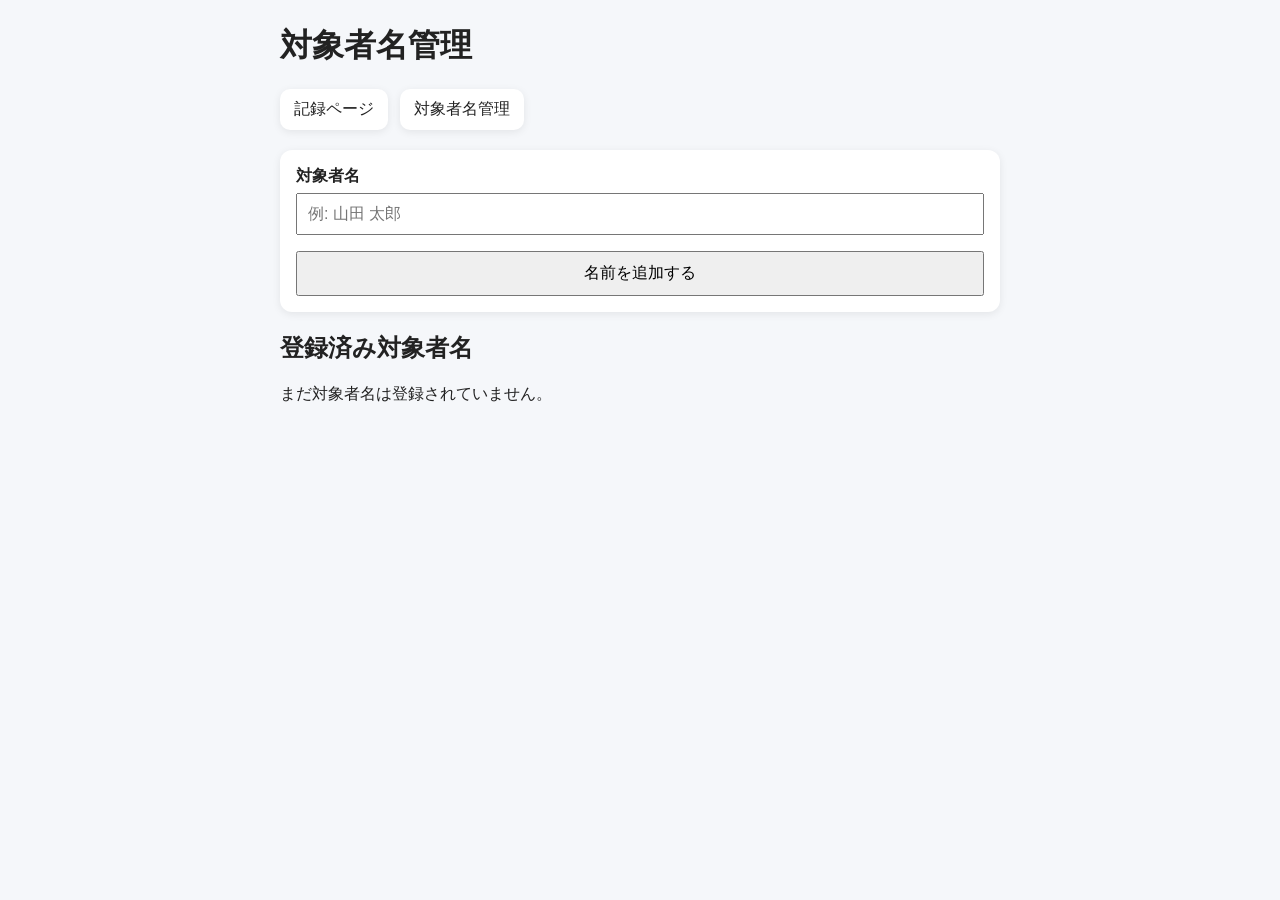
==== names.html @ 2d4fb6ed "データ入出力機能の追加" ====
<!DOCTYPE html>
<html lang="ja">
<head>
  <meta charset="UTF-8" />
  <meta name="viewport" content="width=device-width, initial-scale=1.0" />
  <title>対象者名管理</title>
  <link rel="stylesheet" href="style.css" />
  <link rel="icon" href="care-record-favicon.svg" type="image/svg+xml">
</head>
<body>
  <main class="container">
    <h1>対象者名管理</h1>

    <nav class="top-nav">
      <a href="index.html">記録ページ</a>
      <a href="names.html">対象者名管理</a>
    </nav>

    <form id="nameForm">
      <div class="form-group">
        <label for="personName">対象者名</label>
        <input type="text" id="personName" name="personName" placeholder="例: 山田 太郎" required />
      </div>

      <button type="submit">名前を追加する</button>
    </form>

    <section aria-labelledby="namesHeading" class="records-section">
      <h2 id="namesHeading">登録済み対象者名</h2>
      <div id="namesList"></div>
    </section>
  </main>

  <script src="names.js"></script>
</body>
</html>
---- style.css ----
body {
  font-family: sans-serif;
  margin: 0;
  background: #f5f7fa;
  color: #222;
}

.container {
  max-width: 720px;
  margin: 0 auto;
  padding: 24px;
}

h1, h2 {
  margin-top: 0;
}

.top-nav {
  display: flex;
  gap: 12px;
  margin-bottom: 20px;
  flex-wrap: wrap;
}

.top-nav a {
  display: inline-block;
  background: #ffffff;
  padding: 10px 14px;
  border-radius: 10px;
  text-decoration: none;
  color: #222;
  box-shadow: 0 2px 8px rgba(0, 0, 0, 0.08);
}

form, .record-card, .record-tools {
  background: #fff;
  border-radius: 12px;
  padding: 16px;
  box-shadow: 0 2px 8px rgba(0, 0, 0, 0.08);
  margin-bottom: 20px;
}

.form-group {
  margin-bottom: 16px;
}

label {
  display: block;
  font-weight: bold;
  margin-bottom: 6px;
}

input, select, textarea, button {
  width: 100%;
  font-size: 16px;
  padding: 10px;
  box-sizing: border-box;
}

button {
  cursor: pointer;
}

.record-card p {
  margin: 6px 0;
}

.delete-btn {
  margin-top: 12px;
}

.help-text {
  font-size: 14px;
  margin-top: 8px;
  color: #555;
}

.tool-buttons {
  display: flex;
  gap: 12px;
  flex-wrap: wrap;
}

.tool-buttons button,
.file-import-label {
  width: auto;
  min-width: 220px;
  background: #f1f5f9;
  border: 1px solid #cbd5e1;
  border-radius: 10px;
  padding: 10px 14px;
  font-size: 16px;
  cursor: pointer;
  text-align: center;
}

#importRecordsFile {
  display: none;
}

.name-item {
  display: flex;
  justify-content: space-between;
  gap: 12px;
  align-items: center;
  padding: 12px;
  border-bottom: 1px solid #e5e7eb;
}

.name-item:last-child {
  border-bottom: none;
}

.name-text {
  font-size: 16px;
  word-break: break-word;
}

.small-btn {
  width: auto;
  min-width: 100px;
}

@media (max-width: 600px) {
  .tool-buttons {
    flex-direction: column;
  }

  .tool-buttons button,
  .file-import-label,
  .small-btn {
    width: 100%;
  }

  .name-item {
    flex-direction: column;
    align-items: stretch;
  }
}
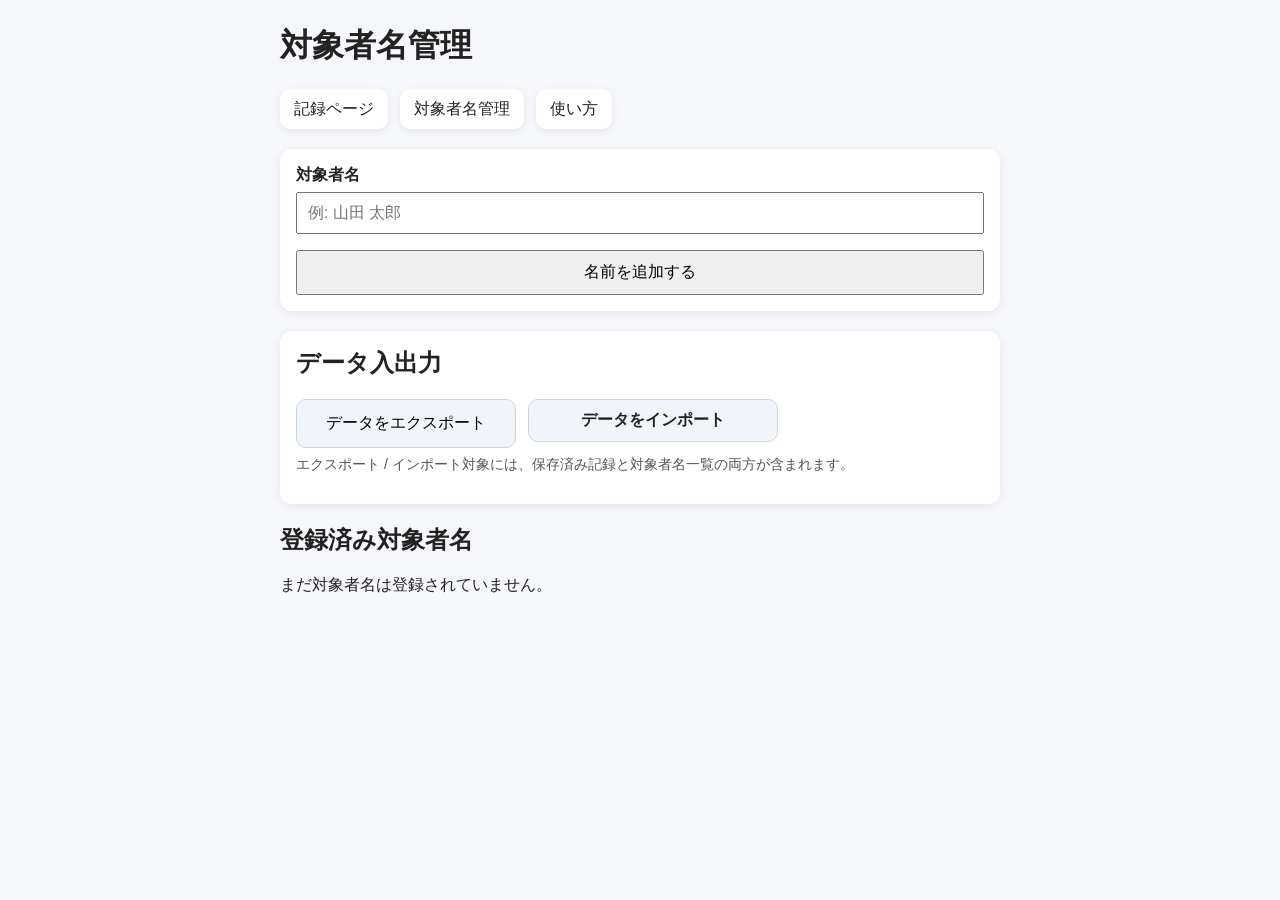
==== commit 3bd5b664: "諸々の機能追加" ====
--- a/names.html
+++ b/names.html
@@ -14,7 +14,37 @@
     <nav class="top-nav">
       <a href="index.html">記録ページ</a>
       <a href="names.html">対象者名管理</a>
+      <button type="button" id="toggleHelpBtn" class="nav-button">使い方</button>
     </nav>
+
+    <section id="helpSection" class="help-panel" hidden>
+      <h2>使い方</h2>
+      <div class="help-content">
+        <p>
+          このページでは、記録ページで使用する対象者名の候補を管理します。
+          ここで登録した対象者名は、記録ページのプルダウン候補として表示されます。
+        </p>
+        <p>
+          対象者名を追加するには、入力欄に名前を入力して「名前を追加する」ボタンを押してください。
+          すでに同じ名前が登録されている場合は、重複登録できないようになっています。
+        </p>
+        <p>
+          登録済み対象者名には削除ボタンがあります。
+          ただし、過去の記録に使われている対象者名を削除しても、
+          保存済み記録側にはその時点の対象者名が残るようにしています。
+        </p>
+        <p>
+          データ入出力では、対象者名一覧だけでなく保存済み記録も含めて JSON 形式でエクスポート / インポートできます。
+          インポート時には、対象者名一覧は既存データとマージされ、
+          記録データは対象者名IDと日付が一致した場合にインポート側の内容で上書きされます。
+        </p>
+        <p>
+          記録ページで対象者名候補が表示されない場合は、
+          このページと記録ページを同じブラウザ・同じURL配下で開いているか確認してください。
+          また、必要に応じてページを再読み込みすると反映されることがあります。
+        </p>
+      </div>
+    </section>
 
     <form id="nameForm">
       <div class="form-group">
@@ -25,12 +55,24 @@
       <button type="submit">名前を追加する</button>
     </form>
 
+    <section class="record-tools" aria-labelledby="nameToolsHeading">
+      <h2 id="nameToolsHeading">データ入出力</h2>
+      <div class="tool-buttons">
+        <button type="button" id="exportAllDataBtn">データをエクスポート</button>
+        <label class="file-import-label" for="importAllDataFile">データをインポート</label>
+        <input type="file" id="importAllDataFile" accept=".json,application/json" />
+      </div>
+      <p class="help-text">
+        エクスポート / インポート対象には、保存済み記録と対象者名一覧の両方が含まれます。
+      </p>
+    </section>
+
     <section aria-labelledby="namesHeading" class="records-section">
       <h2 id="namesHeading">登録済み対象者名</h2>
       <div id="namesList"></div>
     </section>
   </main>
 
-  <script src="names.js"></script>
+  <script src="names.js?v=20260412-3"></script>
 </body>
 </html>
--- a/style.css
+++ b/style.css
@@ -11,7 +11,7 @@
   padding: 24px;
 }
 
-h1, h2 {
+h1, h2, h3 {
   margin-top: 0;
 }
 
@@ -22,14 +22,25 @@
   flex-wrap: wrap;
 }
 
-.top-nav a {
+.top-nav a,
+.nav-button {
   display: inline-block;
+  width: auto;
+  min-width: 0;
   background: #ffffff;
   padding: 10px 14px;
   border-radius: 10px;
   text-decoration: none;
   color: #222;
   box-shadow: 0 2px 8px rgba(0, 0, 0, 0.08);
+  border: none;
+  font-size: 16px;
+  line-height: 1.2;
+}
+
+.nav-button {
+  appearance: none;
+  -webkit-appearance: none;
 }
 
 form, .record-card, .record-tools {
@@ -65,10 +76,6 @@
   margin: 6px 0;
 }
 
-.delete-btn {
-  margin-top: 12px;
-}
-
 .help-text {
   font-size: 14px;
   margin-top: 8px;
@@ -94,7 +101,8 @@
   text-align: center;
 }
 
-#importRecordsFile {
+#importRecordsFile,
+#importAllDataFile {
   display: none;
 }
 
@@ -121,6 +129,53 @@
   min-width: 100px;
 }
 
+.action-buttons {
+  display: flex;
+  gap: 10px;
+  flex-wrap: wrap;
+  margin-top: 12px;
+}
+
+.action-buttons button {
+  width: auto;
+  min-width: 120px;
+}
+
+.edit-form {
+  margin-top: 12px;
+  border-top: 1px solid #e5e7eb;
+  padding-top: 12px;
+}
+
+.edit-form .form-group:last-of-type {
+  margin-bottom: 12px;
+}
+
+.subtle-box {
+  background: #f8fafc;
+  border: 1px solid #e2e8f0;
+  border-radius: 10px;
+  padding: 12px;
+  margin-top: 10px;
+}
+
+.help-panel {
+  background: #fff;
+  border-radius: 12px;
+  padding: 16px;
+  box-shadow: 0 2px 8px rgba(0, 0, 0, 0.08);
+  margin-bottom: 20px;
+}
+
+.help-content p {
+  margin: 0 0 12px 0;
+  line-height: 1.8;
+}
+
+.help-content p:last-child {
+  margin-bottom: 0;
+}
+
 @media (max-width: 600px) {
   .tool-buttons {
     flex-direction: column;
@@ -128,7 +183,8 @@
 
   .tool-buttons button,
   .file-import-label,
-  .small-btn {
+  .small-btn,
+  .action-buttons button {
     width: 100%;
   }
 
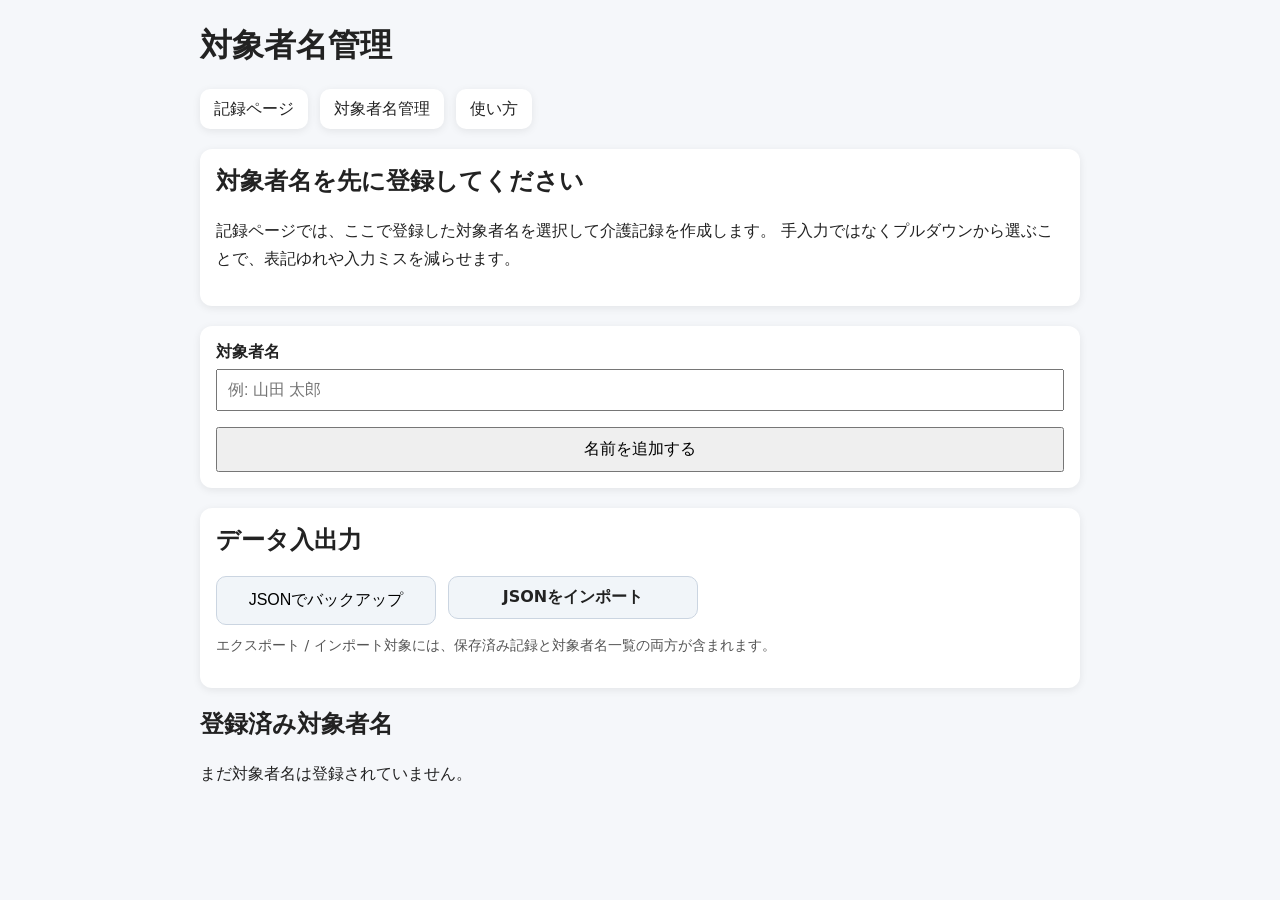
==== commit 191d9f47: "最終版まで" ====
--- a/names.html
+++ b/names.html
@@ -1,78 +1,59 @@
-<!DOCTYPE html>
-<html lang="ja">
-<head>
-  <meta charset="UTF-8" />
-  <meta name="viewport" content="width=device-width, initial-scale=1.0" />
-  <title>対象者名管理</title>
-  <link rel="stylesheet" href="style.css" />
-  <link rel="icon" href="care-record-favicon.svg" type="image/svg+xml">
-</head>
-<body>
-  <main class="container">
-    <h1>対象者名管理</h1>
-
-    <nav class="top-nav">
-      <a href="index.html">記録ページ</a>
-      <a href="names.html">対象者名管理</a>
-      <button type="button" id="toggleHelpBtn" class="nav-button">使い方</button>
-    </nav>
-
-    <section id="helpSection" class="help-panel" hidden>
-      <h2>使い方</h2>
-      <div class="help-content">
-        <p>
-          このページでは、記録ページで使用する対象者名の候補を管理します。
-          ここで登録した対象者名は、記録ページのプルダウン候補として表示されます。
-        </p>
-        <p>
-          対象者名を追加するには、入力欄に名前を入力して「名前を追加する」ボタンを押してください。
-          すでに同じ名前が登録されている場合は、重複登録できないようになっています。
-        </p>
-        <p>
-          登録済み対象者名には削除ボタンがあります。
-          ただし、過去の記録に使われている対象者名を削除しても、
-          保存済み記録側にはその時点の対象者名が残るようにしています。
-        </p>
-        <p>
-          データ入出力では、対象者名一覧だけでなく保存済み記録も含めて JSON 形式でエクスポート / インポートできます。
-          インポート時には、対象者名一覧は既存データとマージされ、
-          記録データは対象者名IDと日付が一致した場合にインポート側の内容で上書きされます。
-        </p>
-        <p>
-          記録ページで対象者名候補が表示されない場合は、
-          このページと記録ページを同じブラウザ・同じURL配下で開いているか確認してください。
-          また、必要に応じてページを再読み込みすると反映されることがあります。
-        </p>
-      </div>
-    </section>
-
-    <form id="nameForm">
-      <div class="form-group">
-        <label for="personName">対象者名</label>
-        <input type="text" id="personName" name="personName" placeholder="例: 山田 太郎" required />
-      </div>
-
-      <button type="submit">名前を追加する</button>
-    </form>
-
-    <section class="record-tools" aria-labelledby="nameToolsHeading">
-      <h2 id="nameToolsHeading">データ入出力</h2>
-      <div class="tool-buttons">
-        <button type="button" id="exportAllDataBtn">データをエクスポート</button>
-        <label class="file-import-label" for="importAllDataFile">データをインポート</label>
-        <input type="file" id="importAllDataFile" accept=".json,application/json" />
-      </div>
-      <p class="help-text">
-        エクスポート / インポート対象には、保存済み記録と対象者名一覧の両方が含まれます。
-      </p>
-    </section>
-
-    <section aria-labelledby="namesHeading" class="records-section">
-      <h2 id="namesHeading">登録済み対象者名</h2>
-      <div id="namesList"></div>
-    </section>
-  </main>
-
-  <script src="names.js?v=20260412-3"></script>
-</body>
-</html>+<!DOCTYPE html>
+<html lang="ja">
+<head>
+  <meta charset="UTF-8" />
+  <meta name="viewport" content="width=device-width, initial-scale=1.0" />
+  <title>対象者名管理｜介護記録テンプレート</title>
+  <meta name="description" content="介護記録テンプレートで使用する対象者名を登録・管理するページです。登録した名前は記録ページのプルダウン候補として利用できます。">
+  <meta name="robots" content="index, follow">
+  <link rel="stylesheet" href="style.css" />
+  <link rel="icon" href="care-record-favicon.svg" type="image/svg+xml">
+</head>
+<body>
+  <main class="container">
+    <h1>対象者名管理</h1>
+
+    <nav class="top-nav" aria-label="ページ切り替え">
+      <a href="index.html">記録ページ</a>
+      <a href="names.html">対象者名管理</a>
+      <a href="help.html">使い方</a>
+    </nav>
+
+    <section class="site-intro">
+      <h2>対象者名を先に登録してください</h2>
+      <p>
+        記録ページでは、ここで登録した対象者名を選択して介護記録を作成します。
+        手入力ではなくプルダウンから選ぶことで、表記ゆれや入力ミスを減らせます。
+      </p>
+    </section>
+
+    <form id="nameForm">
+      <div class="form-group">
+        <label for="personName">対象者名</label>
+        <input type="text" id="personName" name="personName" placeholder="例: 山田 太郎" required />
+      </div>
+
+      <button type="submit">名前を追加する</button>
+    </form>
+
+    <section class="record-tools no-print" aria-labelledby="nameToolsHeading">
+      <h2 id="nameToolsHeading">データ入出力</h2>
+      <div class="tool-buttons">
+        <button type="button" id="exportAllDataBtn">JSONでバックアップ</button>
+        <label class="file-import-label" for="importAllDataFile">JSONをインポート</label>
+        <input type="file" id="importAllDataFile" accept=".json,application/json" />
+      </div>
+      <p class="help-text">
+        エクスポート / インポート対象には、保存済み記録と対象者名一覧の両方が含まれます。
+      </p>
+    </section>
+
+    <section aria-labelledby="namesHeading" class="records-section">
+      <h2 id="namesHeading">登録済み対象者名</h2>
+      <div id="namesList"></div>
+    </section>
+  </main>
+
+  <script src="names.js?v=20260425-1"></script>
+</body>
+</html>
--- a/style.css
+++ b/style.css
@@ -1,195 +1,245 @@
-body {
-  font-family: sans-serif;
-  margin: 0;
-  background: #f5f7fa;
-  color: #222;
-}
-
-.container {
-  max-width: 720px;
-  margin: 0 auto;
-  padding: 24px;
-}
-
-h1, h2, h3 {
-  margin-top: 0;
-}
-
-.top-nav {
-  display: flex;
-  gap: 12px;
-  margin-bottom: 20px;
-  flex-wrap: wrap;
-}
-
-.top-nav a,
-.nav-button {
-  display: inline-block;
-  width: auto;
-  min-width: 0;
-  background: #ffffff;
-  padding: 10px 14px;
-  border-radius: 10px;
-  text-decoration: none;
-  color: #222;
-  box-shadow: 0 2px 8px rgba(0, 0, 0, 0.08);
-  border: none;
-  font-size: 16px;
-  line-height: 1.2;
-}
-
-.nav-button {
-  appearance: none;
-  -webkit-appearance: none;
-}
-
-form, .record-card, .record-tools {
-  background: #fff;
-  border-radius: 12px;
-  padding: 16px;
-  box-shadow: 0 2px 8px rgba(0, 0, 0, 0.08);
-  margin-bottom: 20px;
-}
-
-.form-group {
-  margin-bottom: 16px;
-}
-
-label {
-  display: block;
-  font-weight: bold;
-  margin-bottom: 6px;
-}
-
-input, select, textarea, button {
-  width: 100%;
-  font-size: 16px;
-  padding: 10px;
-  box-sizing: border-box;
-}
-
-button {
-  cursor: pointer;
-}
-
-.record-card p {
-  margin: 6px 0;
-}
-
-.help-text {
-  font-size: 14px;
-  margin-top: 8px;
-  color: #555;
-}
-
-.tool-buttons {
-  display: flex;
-  gap: 12px;
-  flex-wrap: wrap;
-}
-
-.tool-buttons button,
-.file-import-label {
-  width: auto;
-  min-width: 220px;
-  background: #f1f5f9;
-  border: 1px solid #cbd5e1;
-  border-radius: 10px;
-  padding: 10px 14px;
-  font-size: 16px;
-  cursor: pointer;
-  text-align: center;
-}
-
-#importRecordsFile,
-#importAllDataFile {
-  display: none;
-}
-
-.name-item {
-  display: flex;
-  justify-content: space-between;
-  gap: 12px;
-  align-items: center;
-  padding: 12px;
-  border-bottom: 1px solid #e5e7eb;
-}
-
-.name-item:last-child {
-  border-bottom: none;
-}
-
-.name-text {
-  font-size: 16px;
-  word-break: break-word;
-}
-
-.small-btn {
-  width: auto;
-  min-width: 100px;
-}
-
-.action-buttons {
-  display: flex;
-  gap: 10px;
-  flex-wrap: wrap;
-  margin-top: 12px;
-}
-
-.action-buttons button {
-  width: auto;
-  min-width: 120px;
-}
-
-.edit-form {
-  margin-top: 12px;
-  border-top: 1px solid #e5e7eb;
-  padding-top: 12px;
-}
-
-.edit-form .form-group:last-of-type {
-  margin-bottom: 12px;
-}
-
-.subtle-box {
-  background: #f8fafc;
-  border: 1px solid #e2e8f0;
-  border-radius: 10px;
-  padding: 12px;
-  margin-top: 10px;
-}
-
-.help-panel {
-  background: #fff;
-  border-radius: 12px;
-  padding: 16px;
-  box-shadow: 0 2px 8px rgba(0, 0, 0, 0.08);
-  margin-bottom: 20px;
-}
-
-.help-content p {
-  margin: 0 0 12px 0;
-  line-height: 1.8;
-}
-
-.help-content p:last-child {
-  margin-bottom: 0;
-}
-
-@media (max-width: 600px) {
-  .tool-buttons {
-    flex-direction: column;
-  }
-
-  .tool-buttons button,
-  .file-import-label,
-  .small-btn,
-  .action-buttons button {
-    width: 100%;
-  }
-
-  .name-item {
-    flex-direction: column;
-    align-items: stretch;
-  }
-}+body {
+  font-family: system-ui, -apple-system, BlinkMacSystemFont, "Segoe UI", sans-serif;
+  margin: 0;
+  background: #f5f7fa;
+  color: #222;
+}
+
+.container {
+  max-width: 880px;
+  margin: 0 auto;
+  padding: 24px;
+}
+
+h1, h2, h3 {
+  margin-top: 0;
+}
+
+p {
+  line-height: 1.8;
+}
+
+.top-nav {
+  display: flex;
+  gap: 12px;
+  margin-bottom: 20px;
+  flex-wrap: wrap;
+}
+
+.top-nav a {
+  display: inline-block;
+  width: auto;
+  min-width: 0;
+  background: #ffffff;
+  padding: 10px 14px;
+  border-radius: 10px;
+  text-decoration: none;
+  color: #222;
+  box-shadow: 0 2px 8px rgba(0, 0, 0, 0.08);
+  border: none;
+  font-size: 16px;
+  line-height: 1.2;
+}
+
+.site-intro,
+form,
+.record-card,
+.record-tools,
+.help-panel {
+  background: #fff;
+  border-radius: 12px;
+  padding: 16px;
+  box-shadow: 0 2px 8px rgba(0, 0, 0, 0.08);
+  margin-bottom: 20px;
+}
+
+.notice-text {
+  background: #f8fafc;
+  border-left: 4px solid #2563eb;
+  padding: 10px 12px;
+  border-radius: 8px;
+}
+
+.form-group {
+  margin-bottom: 16px;
+}
+
+label {
+  display: block;
+  font-weight: bold;
+  margin-bottom: 6px;
+}
+
+input, select, textarea, button {
+  width: 100%;
+  font-size: 16px;
+  padding: 10px;
+  box-sizing: border-box;
+}
+
+button {
+  cursor: pointer;
+}
+
+.record-card p {
+  margin: 6px 0;
+}
+
+.help-text {
+  font-size: 14px;
+  margin-top: 8px;
+  color: #555;
+}
+
+.help-content p {
+  margin: 0 0 12px 0;
+  line-height: 1.8;
+}
+
+.help-content p:last-child {
+  margin-bottom: 0;
+}
+
+.tool-buttons {
+  display: flex;
+  gap: 12px;
+  flex-wrap: wrap;
+}
+
+.tool-buttons button,
+.file-import-label {
+  width: auto;
+  min-width: 220px;
+  background: #f1f5f9;
+  border: 1px solid #cbd5e1;
+  border-radius: 10px;
+  padding: 10px 14px;
+  font-size: 16px;
+  cursor: pointer;
+  text-align: center;
+}
+
+#importRecordsFile,
+#importAllDataFile {
+  display: none;
+}
+
+.filter-grid {
+  display: grid;
+  grid-template-columns: repeat(4, minmax(140px, 1fr));
+  gap: 12px;
+}
+
+.name-item {
+  display: flex;
+  justify-content: space-between;
+  gap: 12px;
+  align-items: center;
+  padding: 12px;
+  border-bottom: 1px solid #e5e7eb;
+}
+
+.name-item:last-child {
+  border-bottom: none;
+}
+
+.name-text {
+  font-size: 16px;
+  word-break: break-word;
+}
+
+.small-btn {
+  width: auto;
+  min-width: 100px;
+}
+
+.action-buttons {
+  display: flex;
+  gap: 10px;
+  flex-wrap: wrap;
+  margin-top: 12px;
+}
+
+.action-buttons button {
+  width: auto;
+  min-width: 120px;
+}
+
+.edit-form {
+  margin-top: 12px;
+  border-top: 1px solid #e5e7eb;
+  padding-top: 12px;
+}
+
+.edit-form .form-group:last-of-type {
+  margin-bottom: 12px;
+}
+
+.readable-page {
+  max-width: 860px;
+}
+
+@media (max-width: 760px) {
+  .container {
+    padding: 16px;
+  }
+
+  .filter-grid {
+    grid-template-columns: 1fr;
+  }
+
+  .tool-buttons {
+    flex-direction: column;
+  }
+
+  .tool-buttons button,
+  .file-import-label,
+  .small-btn,
+  .action-buttons button {
+    width: 100%;
+  }
+
+  .name-item {
+    flex-direction: column;
+    align-items: stretch;
+  }
+
+  .top-nav a {
+    width: 100%;
+    text-align: center;
+  }
+}
+
+@media print {
+  body {
+    background: #fff;
+    color: #000;
+  }
+
+  .container {
+    max-width: none;
+    padding: 0;
+  }
+
+  .top-nav,
+  .site-intro,
+  form,
+  .record-tools,
+  .help-panel,
+  .no-print,
+  .action-buttons,
+  .help-text {
+    display: none !important;
+  }
+
+  .record-card {
+    box-shadow: none;
+    border: 1px solid #999;
+    page-break-inside: avoid;
+    margin-bottom: 12px;
+  }
+
+  h1, h2 {
+    color: #000;
+  }
+}
